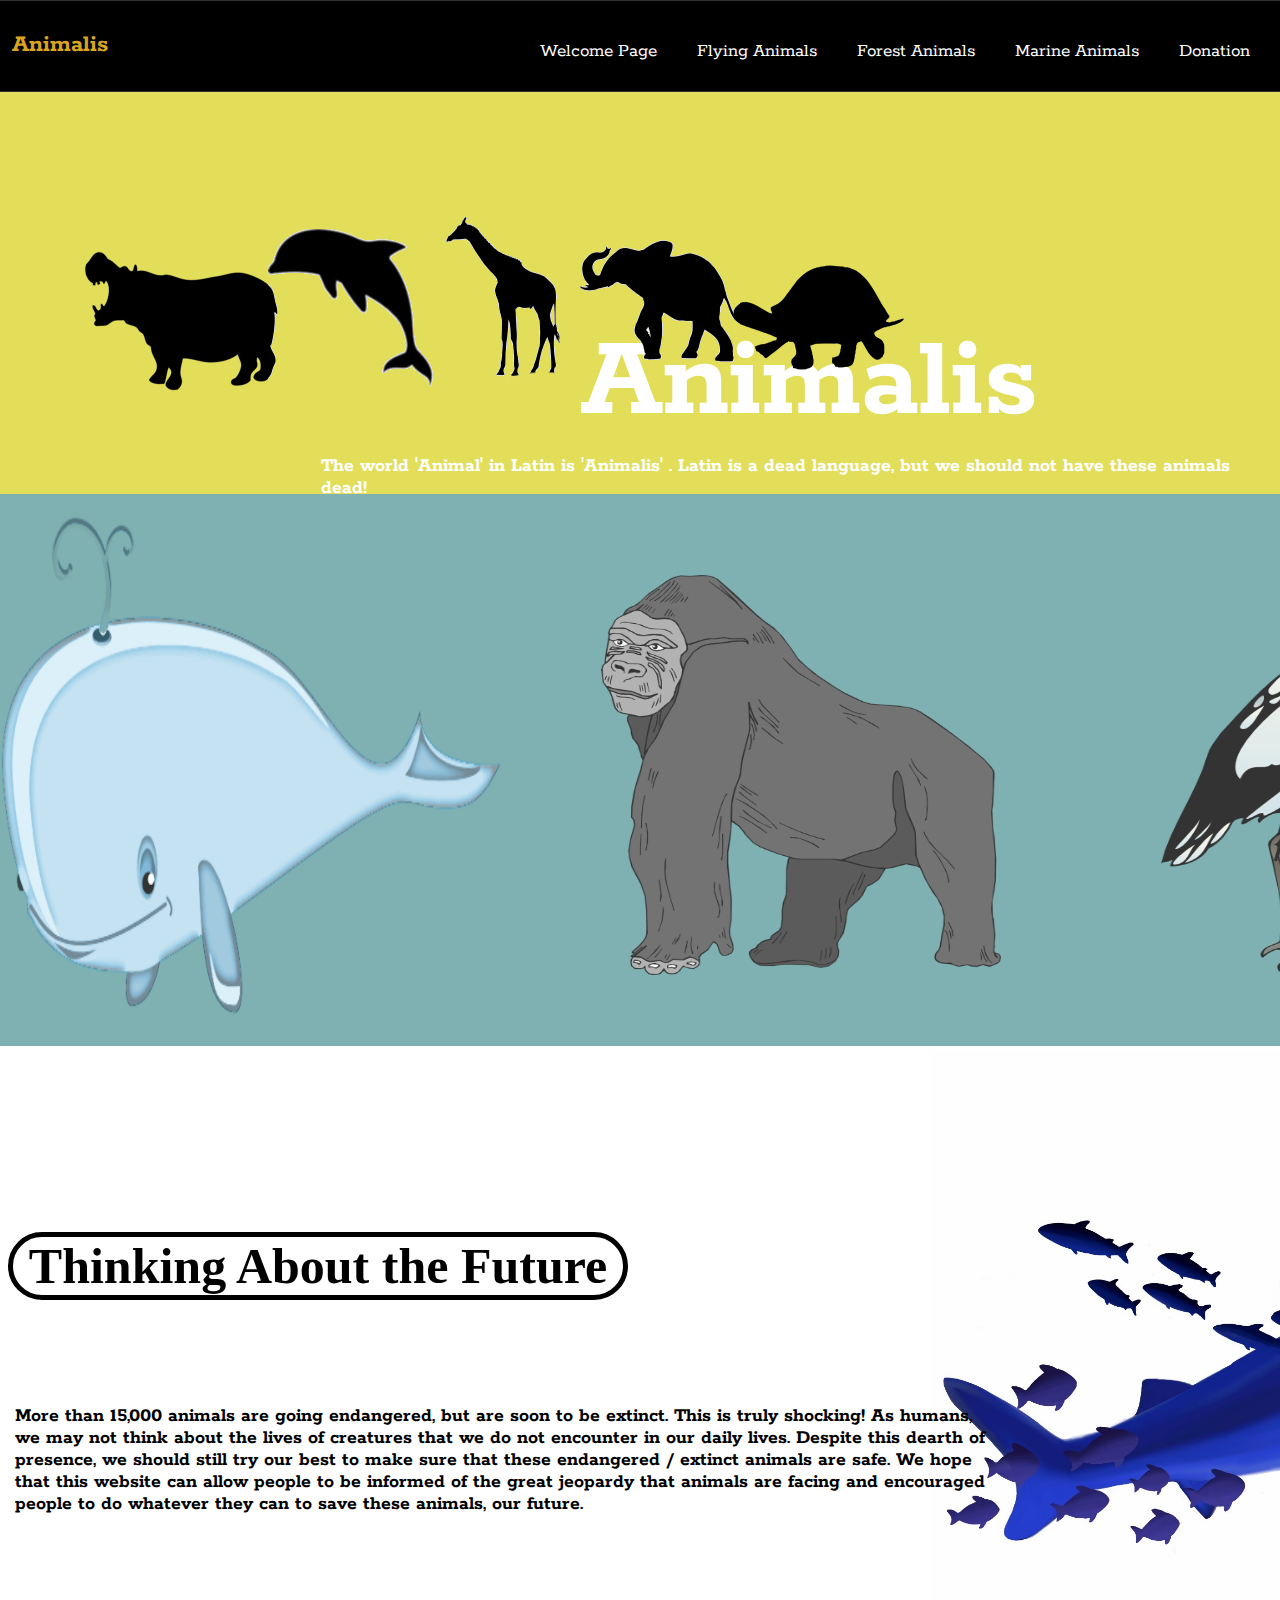
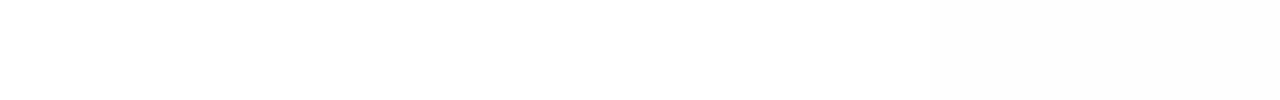
==== index.html @ bc9c8a5c "Add files via upload" ====
<!DOCTYPE html>
<html>
	<head>
		<title>
			Welcome Page
		</title>
		<link rel="stylesheet" type = "text/css" href="index.css">
		<meta name="author" content="Zaina Walker-Bey">
		<style>
			@import url('https://fonts.googleapis.com/css?family=Rokkitt');
		</style>
		<style>
			@import url('https://fonts.googleapis.com/css?family=Lobster|Rokkitt');
		</style>
	</head>
	<header> 

<!-- this is the header where people can click the links to the other pages  -->
		<div id="menubar">


			<nav>
				<h1>
					Animalis </h1>
				<ul>
					<li><a href="index.html">Welcome Page</a></li>
					<li><a href="Air.html">Flying Animals</a></li>
					<li><a href="Forest.html">Forest Animals</a></li>
					<li><a href="competiton.html">Marine Animals</a></li>
					<li><a href="Donation.html">Donation</a></li>
<!-- this is the header where people can click the links to the other pages  -->
				</ul>

			</nav>
		</div>
	</header>
	<body>
<div class=silosilo>
	<img src=jgfs.png>
		
		</div>
		<div id="heading">
			<h1>Animalis</h1>
			<h3>The world 'Animal' in Latin is 'Animalis' . Latin is a dead language, but we should not have these animals dead!  </h3> <!-- this is the heading +moto -->
		</div>

		<div id="background">

			<div id="whale">
				<img src="whale.png"width="500" height="500">

				<ul><h1>Blue Whale: Endangered</h1>

					<p>"Because of their large size and supply of blubber blue whales were an extremely popular species to hunt and whalers would sell their blubber and body parts to suppliers who made various materials out of it."</p></ul>
<!--a fact  -->
			</div>


			<div id="gorilla">
				<img src="gorilla.png"width="400" height="400">

				<ul><h1>Gorilla: Endangered</h1>

					<p>"The primarily main cause of gorillas’ extinction resulting from forest clearance and degradation, as the region’s population growth is at high rate." </p></ul>
<!--a fact  -->
			</div>


			<div id="lbis">
				<img src="lbis.png"width="400" height="400">
				<ul><h1>Giant lbis: Endangered</h1>

					<p> "It has been classified as critically endangeredbased on the likelihood of continuing decline, predominately due to the effects of human disturbance and hunting."   </p></ul>

<!--a fact  -->
			</div>


		</div>








		<div id="shark">
			<img src="shark.JPG"width="650" height="650">
		</div>


<!--a picture of a shark  -->






		<div id="goal">

			<h2>Thinking About the Future</h2>
			<p><b>More than 15,000 animals are going endangered, but are soon to be extinct. This is truly shocking! As humans,<br> we may not think about the lives of creatures that we do not encounter in our daily lives. Despite this dearth of<br> presence, we should still try our best to make sure that these endangered / extinct animals are safe. We hope<br> that this website can allow people to be informed of the great jeopardy that animals are facing and encouraged<br> people to do whatever they can to save these animals, our future. </b>
			</p>
		</div>
<!-- our goal  -->
	</body>
---- index.css ----
body{
	background-color:white;
	overflow-x: hidden;
	/*body of welcome page*/
} 


#menubar h1{

	color:goldenrod;
	top: 15%;
	left: 12px;

	position: absolute;

	bottom: 0;
	font-size: 25px;
	font-family: 'Rokkitt', serif;
	/*website name (left top)*/
}
#menubar ul{
	display:flex;
	float:right;
	padding-right:10px ;
	/*list spacing */


}
#menubar li{
	list-style:none;
	/*list style for pages*/
}
#menubar a{

	color:white;
	padding: 0 20px;
	text-decoration:none;
	text-transform:none;

	line-height: 68px;
	font-size: 19px;
	font-family: 'Rokkitt', serif;
	/*webpages links*/

}
#menubar a:hover{
	transition-duration: 3s;
	text-decoration: underline;
	/*underlines the linked webpages*/

}
#menubar nav{
	width:100%;
	height:90px;
	background: rgba(0,0,0,1);
	border-bottom: 1px solid rgba(255,255,255,.2);
	border-top: 1px solid rgba(255,255,255,.2);
	position:fixed;
	top:0px;
	left: 0px;
	/*nav bar qualities*/
}
#heading h1{
	position: absolute;
	left:580px;
	top: 142px;
	font-size: 120px;
	/*title in the middle of page*/

}
#heading h3{
	position: absolute;
	left:320px;
	top: 342px;
	font-size: 20px;
	/*motto*/

}
#heading{
	border: 1px solid #e2de5a;
	width: 100vw;
	height: 400px;

	background-color: #e2de5a;
	background-image: url("https://www.transparenttextures.com/patterns/black-linen.png");
	/* texture backr=ground from https://www.transparenttextures.com/ */
	color: white;


	left: 0px;
	position: absolute;
	top: 92px;
	font-family: 'Rokkitt', serif;
	z-index: -1;


} /*background for title plus motto*/

#whale img{
	position: absolute;
	top: 20px;
	left: 0px;
	/*image of whale*/
}

#whale{
	color: transparent;
	transition-duration: 1s;
	width: 250px;
	font-family: 'Rokkitt', serif;
	font-size: 20px;
	/*qualities of text*/
}

#whale ul{
	position: absolute;
	top: 95px;
	border: 1px solid transparent;
	width: 290px;
	/*facts plus title*/
}
#whale:hover{
	color:black;
	opacity: .9;

	transition-duration: 1s;
	/*changes opacity plus pops up text */
}

#gorilla img{
	position: absolute;
	top: 80px;
	left: 600px;
	/*image of gorilla*/
}
#gorilla{
	color: transparent;
	transition-duration: 1s;
	width: 250px;
	font-family: 'Rokkitt', serif;
	font-size: 20px;
	/*qualities of text*/
}
#gorilla ul{
	position: absolute;
	top: 90px;
	left: 650px;
	border: 1px solid transparent;
	width: 290px;
	/*facts plus title*/
}
#gorilla:hover{
	color:white;
	opacity: .7;
	/*changes opacity plus pops up text */
}
#lbis img{
	position: absolute;
	top: 90px;
	left: 1160px;
	/*image of lbis*/
}
#lbis{
	color: transparent;
	transition-duration: 1s;
	width: 250px;
	font-family: 'Rokkitt', serif;
	font-size: 20px;
	/*qualities of text*/
}
#lbis ul{
	position: absolute;
	top: 90px;
	border: 1px solid transparent;
	width: 290px;
	left: 1180px;
	/*facts plus title*/
}
#lbis:hover{
	color:red;
	opacity: .7;

	transition-duration: 1s;
	/*changes opacity plus pops up text */
}
#background{
	background-color:cadetblue;
	opacity: .8;
	top: 494px;
	left:0;
	border: 1px solid transparent;
	width: 100vw;
	height: 550px;
	position: absolute;
	/*background for images*/
}
#goal h2{
	position: absolute;
	top: 1190px;
	font-size: 50px;
	border:5px solid black;
	border-radius: 100px;
	width: 610px;
	text-align: center;
	transition-duration: 1s;
	/*title for goal*/

}
#goal h2:hover{
	background-color: black;
	color: white;
	transition-duration: 1s;
	/*allows text and background to invert*/
}
#goal p{

	position: absolute;
	top: 1380px;
	font-size: 15px;
	left: 10px;.
	height:700px;
	word-wrap: break-word;
	border: 5px solid transparent;
	width: 990px;

	font-size: 20px;
	font-family: 'Rokkitt', serif;
	/*text that connects to title above it*/

}

#shark img{
	position: absolute;
	left:930px;
	top: 1050px;
	position: absolute;
	z-index: -1;
	transition: 1s;
	/*shark image*/
}
#shark img:hover{
	transform: rotate(-5deg);
	transition: 1s;
	/*allows shark to rotate*/
}
div.silosilo{
	
    animation: move 5s linear infinite;
	position: relative;
	bottom: 0px;
	height: 50px;
    
} /* The div where the fish is*/

@keyframes move{
    0%{
        transform:translate(2000px);
    }
    
    100%{
        transform: translate(0px);
    }
    100%{
        transform: translate(-500px);
    }
}
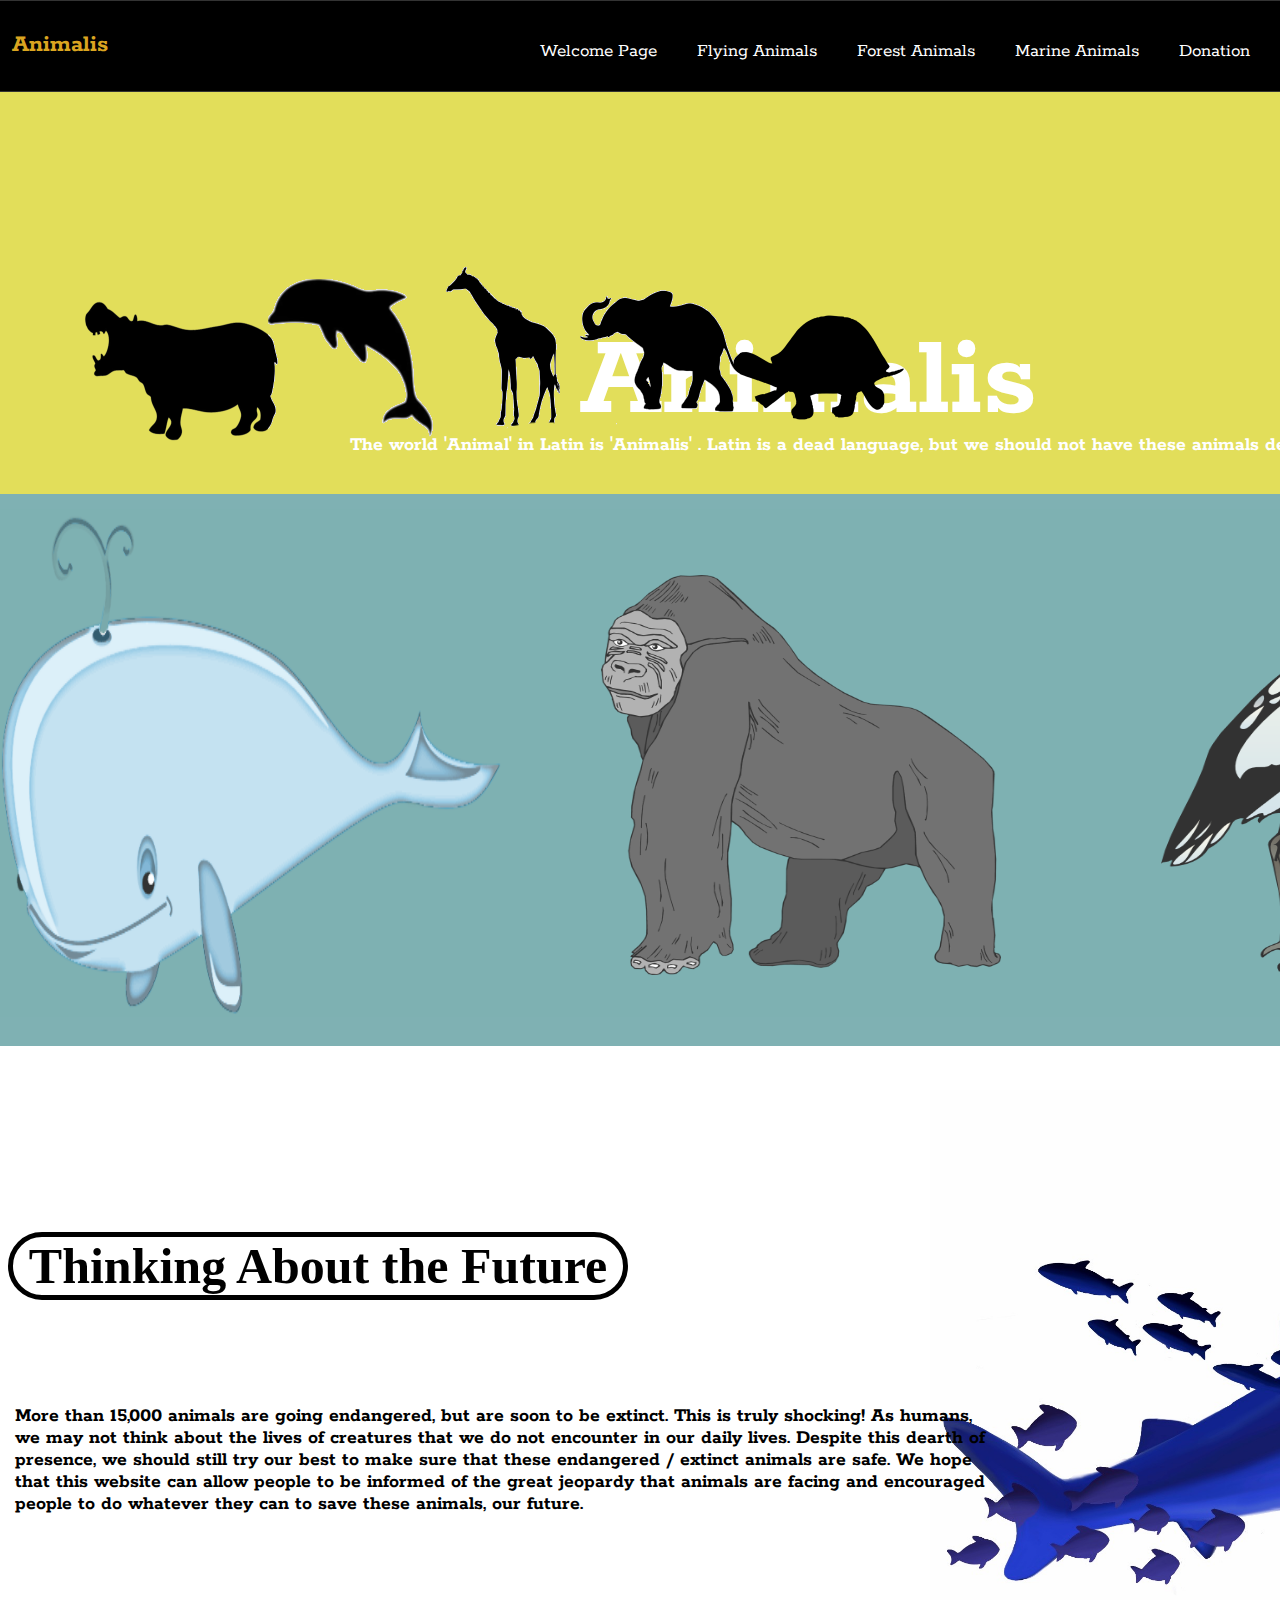
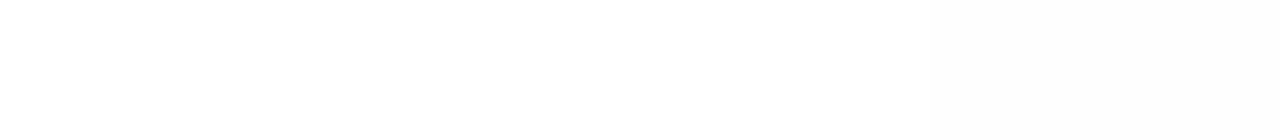
==== commit 348ddcd8: "Update index.html" ====
--- a/index.html
+++ b/index.html
@@ -15,7 +15,7 @@
 	</head>
 	<header> 
 
-<!-- this is the header where people can click the links to the other pages  -->
+		<!-- this is the header where people can click the links to the other pages  -->
 		<div id="menubar">
 
 
@@ -28,16 +28,16 @@
 					<li><a href="Forest.html">Forest Animals</a></li>
 					<li><a href="competiton.html">Marine Animals</a></li>
 					<li><a href="Donation.html">Donation</a></li>
-<!-- this is the header where people can click the links to the other pages  -->
+					<!-- this is the header where people can click the links to the other pages  -->
 				</ul>
 
 			</nav>
 		</div>
 	</header>
 	<body>
-<div class=silosilo>
-	<img src=jgfs.png>
-		
+		<div class=silosilo>
+			<img src=jgfs.png>
+
 		</div>
 		<div id="heading">
 			<h1>Animalis</h1>
@@ -52,7 +52,8 @@
 				<ul><h1>Blue Whale: Endangered</h1>
 
 					<p>"Because of their large size and supply of blubber blue whales were an extremely popular species to hunt and whalers would sell their blubber and body parts to suppliers who made various materials out of it."</p></ul>
-<!--a fact  -->
+				<!--a fact  -->
+				<!--whale from: http://www.stickpng.com/assets/images/58ac47d6f86c9c2eea74c4f0.png -->
 			</div>
 
 
@@ -62,7 +63,9 @@
 				<ul><h1>Gorilla: Endangered</h1>
 
 					<p>"The primarily main cause of gorillas’ extinction resulting from forest clearance and degradation, as the region’s population growth is at high rate." </p></ul>
-<!--a fact  -->
+				<!--a fact  -->
+				<!--gorilla from: https://cognigen-cellular.com/images/ape-clipart-outline-11.png  -->
+
 			</div>
 
 
@@ -72,7 +75,8 @@
 
 					<p> "It has been classified as critically endangeredbased on the likelihood of continuing decline, predominately due to the effects of human disturbance and hunting."   </p></ul>
 
-<!--a fact  -->
+				<!--a fact  -->
+				<!--lbis from:http://clipart-library.com/image_gallery/257913.png  -->			
 			</div>
 
 
@@ -90,7 +94,7 @@
 		</div>
 
 
-<!--a picture of a shark  -->
+		<!--a picture of a shark  -->
 
 
 
@@ -103,5 +107,5 @@
 			<p><b>More than 15,000 animals are going endangered, but are soon to be extinct. This is truly shocking! As humans,<br> we may not think about the lives of creatures that we do not encounter in our daily lives. Despite this dearth of<br> presence, we should still try our best to make sure that these endangered / extinct animals are safe. We hope<br> that this website can allow people to be informed of the great jeopardy that animals are facing and encouraged<br> people to do whatever they can to save these animals, our future. </b>
 			</p>
 		</div>
-<!-- our goal  -->
-	</body>+		<!-- our goal  -->
+	</body>
--- a/index.css
+++ b/index.css
@@ -58,10 +58,11 @@
 	position:fixed;
 	top:0px;
 	left: 0px;
+	z-index: 99;
 	/*nav bar qualities*/
 }
 #heading h1{
-	position: absolute;
+	position: relative;
 	left:580px;
 	top: 142px;
 	font-size: 120px;
@@ -69,9 +70,9 @@
 
 }
 #heading h3{
-	position: absolute;
-	left:320px;
-	top: 342px;
+	position: relative;
+	left:350px;
+	top: 45px;
 	font-size: 20px;
 	/*motto*/
 
@@ -79,7 +80,7 @@
 #heading{
 	border: 1px solid #e2de5a;
 	width: 100vw;
-	height: 400px;
+	height: 401px;
 
 	background-color: #e2de5a;
 	background-image: url("https://www.transparenttextures.com/patterns/black-linen.png");
@@ -87,9 +88,9 @@
 	color: white;
 
 
-	left: 0px;
-	position: absolute;
-	top: 92px;
+	left: -9px;
+	position: relative;
+	top: 33px;
 	font-family: 'Rokkitt', serif;
 	z-index: -1;
 
@@ -192,6 +193,7 @@
 	width: 100vw;
 	height: 550px;
 	position: absolute;
+	z-index: -1;
 	/*background for images*/
 }
 #goal h2{
@@ -232,7 +234,7 @@
 #shark img{
 	position: absolute;
 	left:930px;
-	top: 1050px;
+	top: 1090px;
 	position: absolute;
 	z-index: -1;
 	transition: 1s;
@@ -247,12 +249,15 @@
 	
     animation: move 5s linear infinite;
 	position: relative;
-	bottom: 0px;
+	bottom: -50px;
 	height: 50px;
+	
+	
     
 } /* The div where the fish is*/
 
 @keyframes move{
+	
     0%{
         transform:translate(2000px);
     }
@@ -264,12 +269,3 @@
         transform: translate(-500px);
     }
 }
-
-
-
-
-
-
-
-
-
